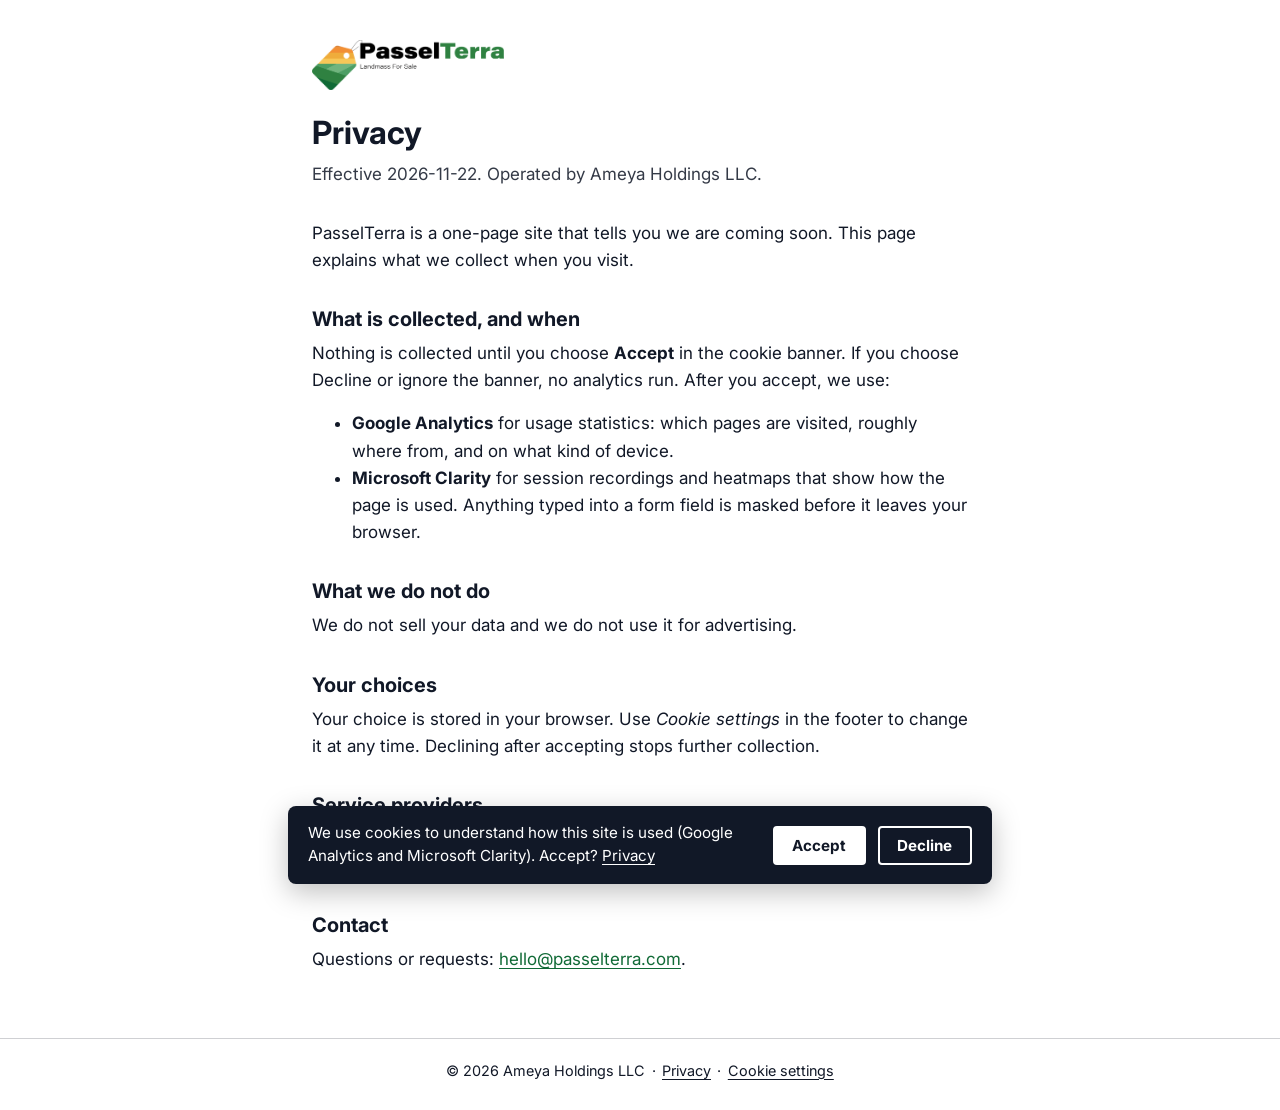
==== privacy/index.html @ dd0f1472 "Coming-soon page Co-Authored-By: Claude Opus 5.5 <noreply@anthropic.com>" ====
<!doctype html>
<html lang="en" data-gtm="GTM-K96FDHB9" data-clarity="zhxvihfszo" data-privacy="/privacy/">
<head>
<meta charset="utf-8">
<meta name="viewport" content="width=device-width, initial-scale=1">
<meta name="theme-color" content="#FFFFFF">
<link rel="icon" href="/assets/favicon.svg" type="image/svg+xml">
<link rel="icon" href="/assets/favicon.png" type="image/png" sizes="180x180">
<link rel="apple-touch-icon" href="/assets/favicon.png">
<link rel="preconnect" href="https://fonts.googleapis.com">
<link rel="preconnect" href="https://fonts.gstatic.com" crossorigin>
<link rel="stylesheet" href="https://fonts.googleapis.com/css2?family=Inter:wght@600;700&amp;display=swap">
<link rel="stylesheet" href="/assets/brand.css">
<link rel="stylesheet" href="/assets/site.css">
<script src="/assets/consent.js" defer></script>
<title>Privacy — PasselTerra</title>
<meta name="description" content="How PasselTerra handles analytics and your privacy choices.">
<link rel="canonical" href="https://passelterra.com/privacy/">
</head>
<body>
<a class="skip" href="#main">Skip to content</a>
<main id="main" class="doc">
  <div class="doc-head">
    <a href="/"><img class="logo" src="/assets/logo.png" alt="PasselTerra home"></a>
    <h1>Privacy</h1>
    <p class="meta">Effective 2026-11-22. Operated by Ameya Holdings LLC.</p>
  </div>
  <p>PasselTerra is a one-page site that tells you we are coming soon. This page explains what we collect when you visit.</p>

  <h2>What is collected, and when</h2>
  <p>Nothing is collected until you choose <strong>Accept</strong> in the cookie banner. If you choose Decline or ignore the banner, no analytics run. After you accept, we use:</p>
  <ul>
    <li><strong>Google Analytics</strong> for usage statistics: which pages are visited, roughly where from, and on what kind of device.</li>
    <li><strong>Microsoft Clarity</strong> for session recordings and heatmaps that show how the page is used. Anything typed into a form field is masked before it leaves your browser.</li>
  </ul>

  <h2>What we do not do</h2>
  <p>We do not sell your data and we do not use it for advertising.</p>

  <h2>Your choices</h2>
  <p>Your choice is stored in your browser. Use <em>Cookie settings</em> in the footer to change it at any time. Declining after accepting stops further collection.</p>

  <h2>Service providers</h2>
  <p>Google and Microsoft process this data for us. See the <a href="https://policies.google.com/privacy" rel="noopener">Google privacy statement</a> and the <a href="https://privacy.microsoft.com/privacystatement" rel="noopener">Microsoft privacy statement</a>.</p>

  <h2>Contact</h2>
  <p>Questions or requests: <a href="mailto:hello@passelterra.com">hello@passelterra.com</a>.</p>
</main>
<footer class="site-footer">
  <span>&copy; 2026 Ameya Holdings LLC</span><span class="sep" aria-hidden="true">&middot;</span><a href="/privacy/">Privacy</a><span class="sep" aria-hidden="true">&middot;</span><button type="button" class="link-button" data-consent-open>Cookie settings</button>
</footer>
</body>
</html>
---- assets/brand.css ----
:root {
  --brand-primary: #106A36;
  --brand-accent: #D98338;
  --brand-bg: #FFFFFF;
  --brand-text: #111827;
  --font-heading: 'Inter', system-ui, -apple-system, 'Segoe UI', Roboto, sans-serif;
  --font-body: 'Inter', system-ui, -apple-system, 'Segoe UI', Roboto, sans-serif;
}
---- assets/site.css ----
*, *::before, *::after { box-sizing: border-box; }
html { -webkit-text-size-adjust: 100%; }
body {
  margin: 0;
  min-height: 100vh;
  min-height: 100dvh;
  display: flex;
  flex-direction: column;
  background: var(--brand-bg);
  color: var(--brand-text);
  font: 400 1.0625rem/1.6 var(--font-body);
}
a { color: var(--brand-primary); text-underline-offset: 0.2em; }
a:hover { text-decoration-thickness: 2px; }
a:focus-visible, button:focus-visible { outline: 3px solid var(--brand-accent); outline-offset: 3px; border-radius: 2px; }

.sr-only {
  position: absolute; width: 1px; height: 1px; margin: -1px; padding: 0;
  overflow: hidden; clip: rect(0 0 0 0); white-space: nowrap; border: 0;
}
.skip { position: absolute; left: 1rem; top: -4rem; padding: 0.5rem 1rem; background: var(--brand-text); color: var(--brand-bg); z-index: 200; }
.skip:focus { top: 1rem; }

.stage {
  flex: 1;
  display: flex;
  flex-direction: column;
  align-items: center;
  justify-content: center;
  padding: 3rem 1.5rem 2rem;
  text-align: center;
}
.stage-inner { width: 100%; max-width: 36rem; animation: rise 0.7s ease-out both; }
.logo { display: block; max-width: min(16rem, 70%); max-height: 7rem; width: auto; height: auto; margin: 0 auto 2rem; }
.brand-name { font: 700 2.25rem/1.15 var(--font-heading); margin: 0 0 1rem; }
.tagline { font: 600 1.375rem/1.35 var(--font-heading); margin: 0 0 1rem; }
.description { margin: 0 auto 1.75rem; max-width: 32rem; }
.badge {
  display: inline-block;
  margin: 0 0 1.75rem;
  padding: 0.35rem 1rem;
  border: 2px solid var(--brand-primary);
  border-radius: 999px;
  color: var(--brand-primary);
  font: 700 0.8125rem/1.2 var(--font-heading);
  letter-spacing: 0.12em;
  text-transform: uppercase;
}
.contact { margin: 0; }

.site-footer {
  padding: 1.25rem 1.5rem 1.75rem;
  border-top: 1px solid color-mix(in srgb, var(--brand-text) 20%, transparent);
  text-align: center;
  font-size: 0.9rem;
}
.site-footer a, .site-footer button { color: var(--brand-text); }
.site-footer .sep { margin: 0 0.4rem; }
.link-button { background: none; border: 0; padding: 0; font: inherit; text-decoration: underline; text-underline-offset: 0.2em; cursor: pointer; }

.doc { width: 100%; max-width: 44rem; margin: 0 auto; padding: 2.5rem 1.5rem 3rem; flex: 1; }
.doc-head { margin-bottom: 2rem; }
.doc-head .logo { margin: 0 0 1.5rem; max-width: 12rem; max-height: 4.5rem; }
.doc h1 { font: 700 2rem/1.2 var(--font-heading); margin: 0 0 0.5rem; }
.doc h2 { font: 700 1.25rem/1.3 var(--font-heading); margin: 2rem 0 0.5rem; }
.doc p, .doc ul { margin: 0 0 1rem; }
.doc .meta { opacity: 0.85; }

.consent-banner {
  position: fixed; left: 1rem; right: 1rem; bottom: 1rem; z-index: 100;
  max-width: 44rem; margin: 0 auto; padding: 1rem 1.25rem;
  display: flex; flex-wrap: wrap; align-items: center; gap: 0.75rem 1.5rem;
  background: var(--brand-text); color: var(--brand-bg);
  border-radius: 8px; box-shadow: 0 8px 28px rgba(0, 0, 0, 0.25);
  font-size: 0.95rem; line-height: 1.5;
}
.consent-text { flex: 1 1 16rem; margin: 0; }
.consent-link { color: var(--brand-bg); }
.consent-actions { display: flex; gap: 0.75rem; }
.consent-btn {
  padding: 0.5rem 1.1rem; border: 2px solid var(--brand-bg); border-radius: 4px;
  background: transparent; color: var(--brand-bg); font: 700 0.95rem var(--font-body); cursor: pointer;
}
.consent-btn--accept { background: var(--brand-bg); color: var(--brand-text); }
.consent-btn:hover { opacity: 0.88; }
.consent-btn:focus-visible, .consent-link:focus-visible { outline: 3px solid var(--brand-bg); outline-offset: 2px; }

@keyframes rise { from { opacity: 0; transform: translateY(0.75rem); } to { opacity: 1; transform: none; } }
@media (max-width: 480px) {
  .brand-name { font-size: 1.875rem; }
  .tagline { font-size: 1.1875rem; }
  .consent-actions { width: 100%; }
  .consent-btn { flex: 1; }
}
@media (prefers-reduced-motion: reduce) {
  .stage-inner { animation: none; }
}
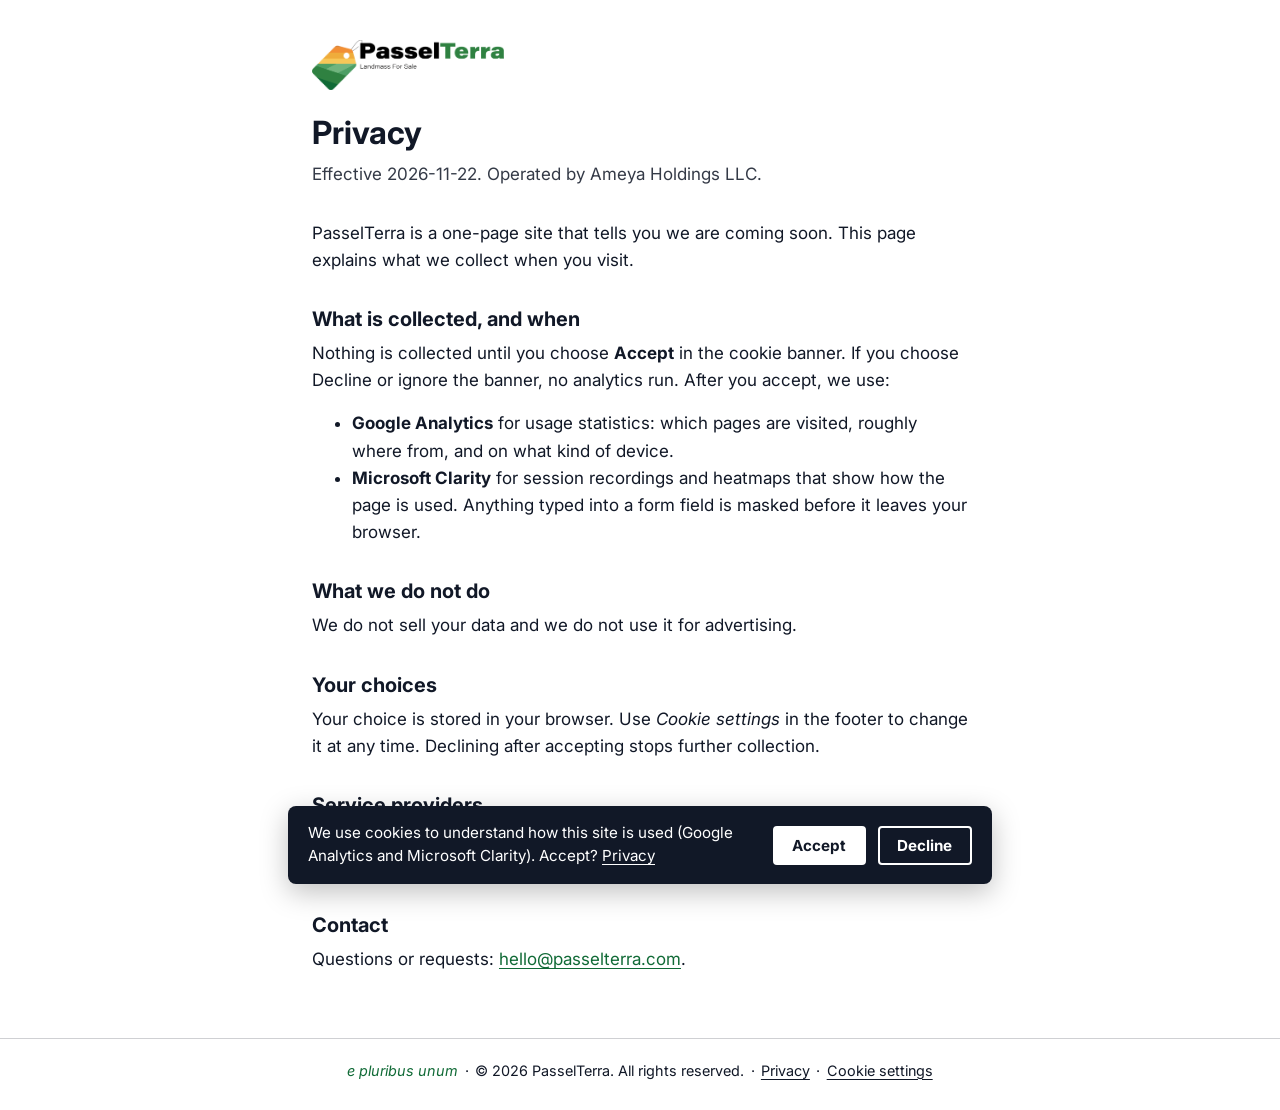
==== commit b78ee75d: "Footer: brand copyright and motto Co-Authored-By: Claude Opus 5.5 <noreply@anthropic.com> Claude-Ses" ====
--- a/privacy/index.html
+++ b/privacy/index.html
@@ -4,7 +4,6 @@
 <meta charset="utf-8">
 <meta name="viewport" content="width=device-width, initial-scale=1">
 <meta name="theme-color" content="#FFFFFF">
-<link rel="icon" href="/assets/favicon.svg" type="image/svg+xml">
 <link rel="icon" href="/assets/favicon.png" type="image/png" sizes="180x180">
 <link rel="apple-touch-icon" href="/assets/favicon.png">
 <link rel="preconnect" href="https://fonts.googleapis.com">
@@ -47,7 +46,7 @@
   <p>Questions or requests: <a href="mailto:hello@passelterra.com">hello@passelterra.com</a>.</p>
 </main>
 <footer class="site-footer">
-  <span>&copy; 2026 Ameya Holdings LLC</span><span class="sep" aria-hidden="true">&middot;</span><a href="/privacy/">Privacy</a><span class="sep" aria-hidden="true">&middot;</span><button type="button" class="link-button" data-consent-open>Cookie settings</button>
+  <span class="motto"><span data-egg>e</span> pluribus unum</span><span class="sep" aria-hidden="true">&middot;</span><span>&copy; 2026 PasselTerra. All rights reserved.</span><span class="sep" aria-hidden="true">&middot;</span><a href="/privacy/">Privacy</a><span class="sep" aria-hidden="true">&middot;</span><button type="button" class="link-button" data-consent-open>Cookie settings</button>
 </footer>
 </body>
 </html>
--- a/assets/site.css
+++ b/assets/site.css
@@ -56,6 +56,7 @@
 }
 .site-footer a, .site-footer button { color: var(--brand-text); }
 .site-footer .sep { margin: 0 0.4rem; }
+.site-footer .motto { font-family: var(--font-heading); font-style: italic; color: var(--brand-primary); }
 .link-button { background: none; border: 0; padding: 0; font: inherit; text-decoration: underline; text-underline-offset: 0.2em; cursor: pointer; }
 
 .doc { width: 100%; max-width: 44rem; margin: 0 auto; padding: 2.5rem 1.5rem 3rem; flex: 1; }
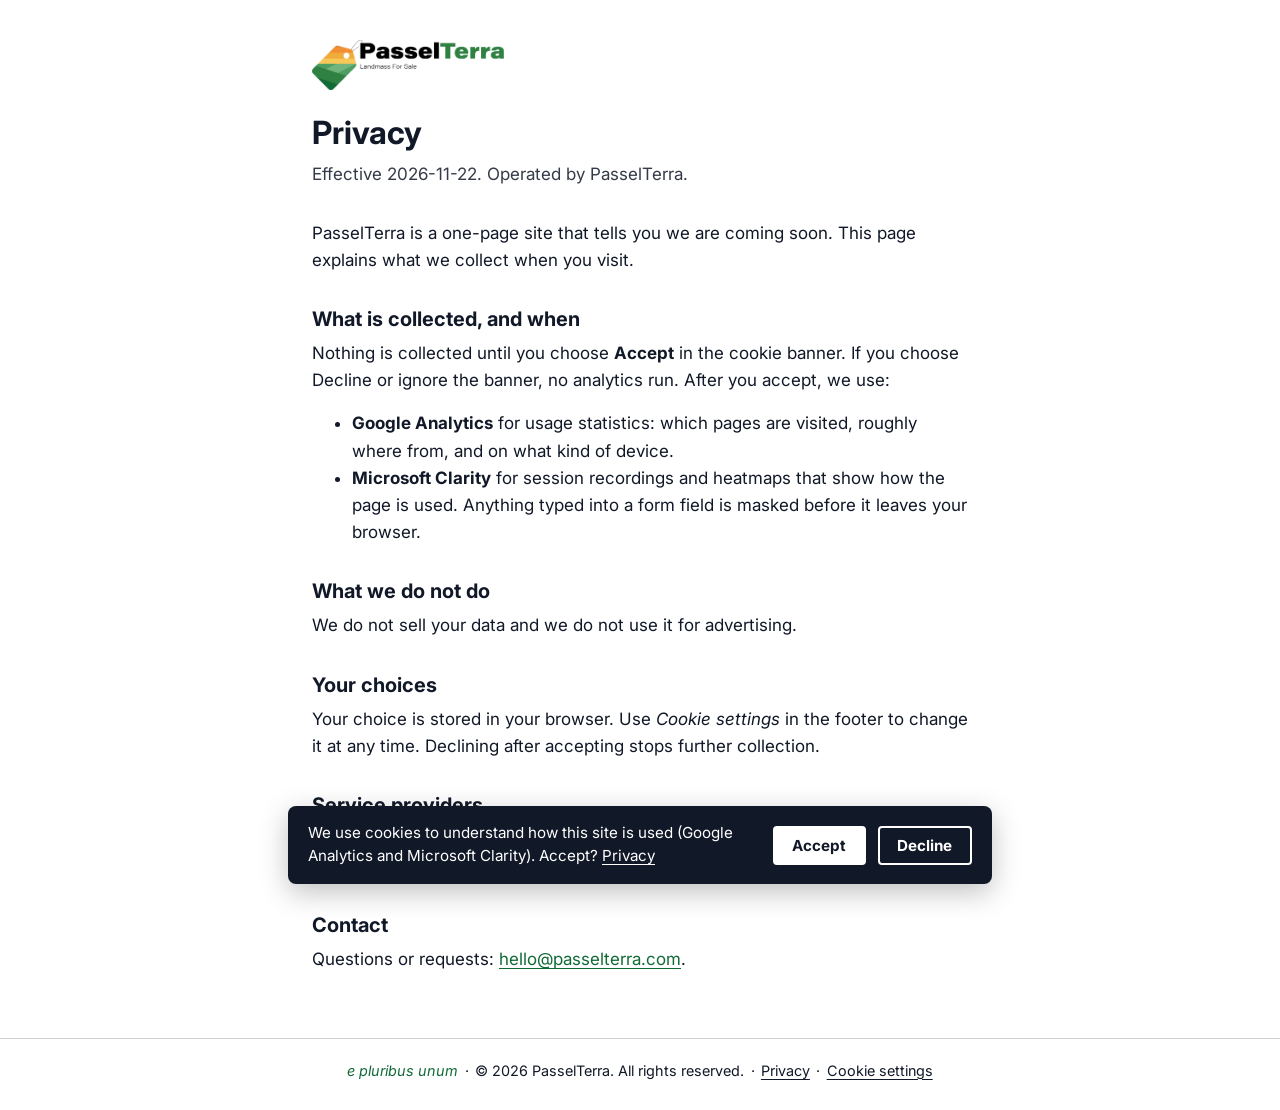
==== commit a98f8d2d: "Privacy: brand as operator; neutral consent key Co-Authored-By: Claude Opus 5.5 <noreply@anthropic.c" ====
--- a/privacy/index.html
+++ b/privacy/index.html
@@ -22,7 +22,7 @@
   <div class="doc-head">
     <a href="/"><img class="logo" src="/assets/logo.png" alt="PasselTerra home"></a>
     <h1>Privacy</h1>
-    <p class="meta">Effective 2026-11-22. Operated by Ameya Holdings LLC.</p>
+    <p class="meta">Effective 2026-11-22. Operated by PasselTerra.</p>
   </div>
   <p>PasselTerra is a one-page site that tells you we are coming soon. This page explains what we collect when you visit.</p>
 
